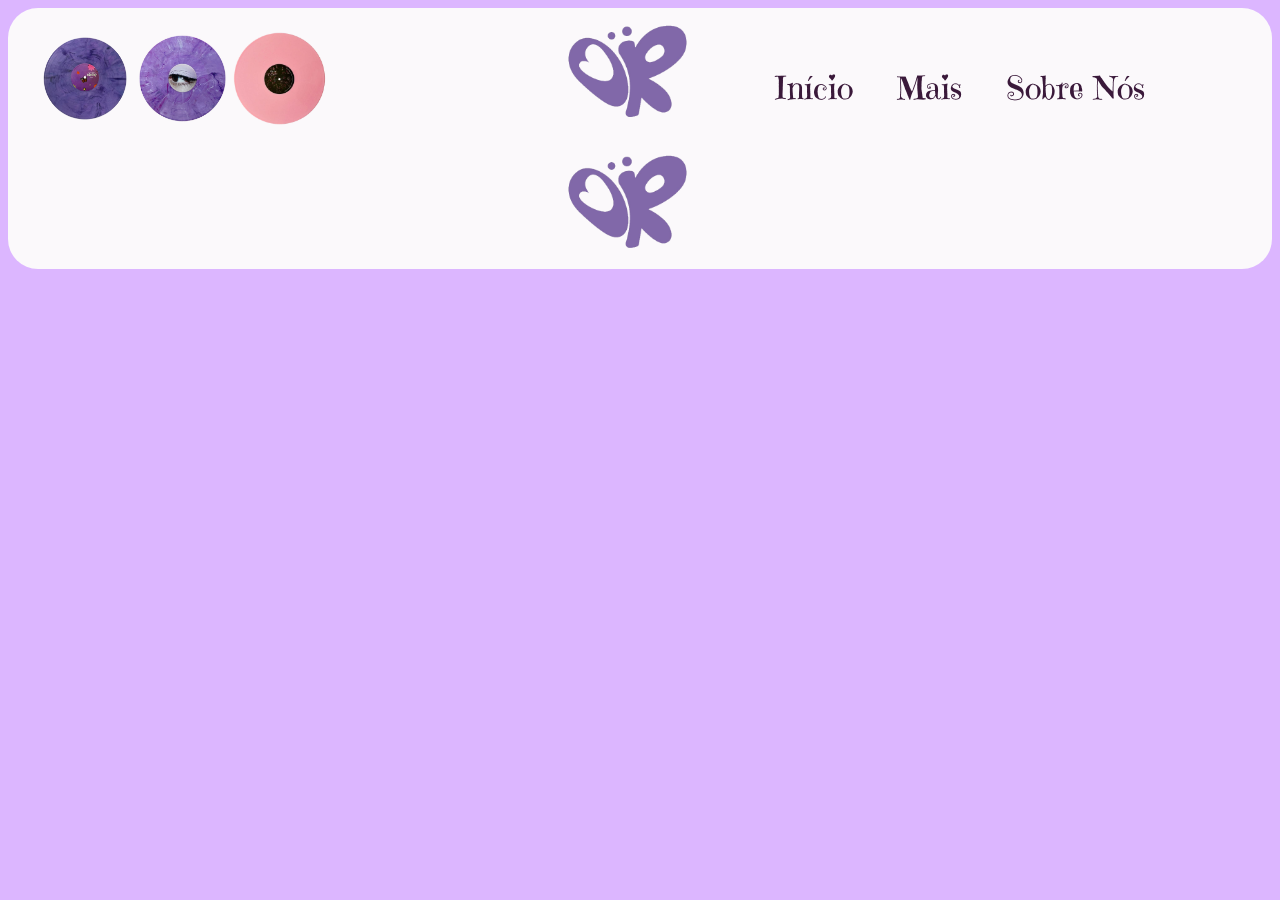
==== index.html @ c13c4cd6 "guts" ====
<!DOCTYPE html>
<html lang="pt-br">
<head>
	<meta charset="UTF-8"/>
	<title>OliviaRodrigo</title>
	<link rel="stylesheet" type="text/css" href="estilos.css">
</head>
<body>
	<header>
		<span class="discos">
			<a href="sour.html"><img class="disco" src="img/sour.png" alt="disco sour" width="7.5%"></a>
			<a href="guts.html"><img class="disco" src="img/guts.png" alt="disco guts" width="7.5%"></a>
			<a href="girllove.html"><img class="disco" src="img/youseem.png" alt=" disco you seem pretty sad..." width="7.5%"></a>
		</span>
		<a href="index.html"><img class="logo" src="img/Olivia _ Rodrigo = OR.png" alt="logo" width="10%"></a>
		<img class="logo" src="img/Olivia _ Rodrigo = OR.png" alt="logo" width="10%">
		<ol class="menu" type="I">
			<li><a href="index.html">Início</a></li>
			<li><a href="mais.html">Mais</a></li>
			<li><a href="sobre.html">Sobre Nós</a></li>
		</ol>
	</header>
	<article>

	</article>
	<footer>

	</footer>
</body>
</html>
---- estilos.css ----
@charset "UTF-8";
@import url('https://fonts.googleapis.com/css2?family=Edu+NSW+ACT+Cursive:wght@400..700&family=Lobster+Two:ital,wght@0,400;0,700;1,400;1,700&family=Plus+Jakarta+Sans:ital,wght@0,200..800;1,200..800&display=swap');
@import url('https://fonts.googleapis.com/css2?family=Emilys+Candy&family=Turret+Road:wght@200;300;400;500;700;800&display=swap');
header{
    background-color: rgb(251, 249, 251);
    border-radius: 30px;
}
header img.logo{
    margin-left: 44%;
}
span.discos{
    position: absolute;
    top: 3.5%;
    left: 3%;
}
img.disco{
    transition: all 9s;
}
img.disco:hover{
	transform: rotateZ(-360deg);
}
body{
    background-color: rgb(220, 182, 255);
}
ol.menu{
    list-style: none;
    position: absolute;
    top: 3.5%;
    right: 9%;
}
ol.menu li{
    text-align: right;
    font-family: 'Emilys Candy', sans-serif;
    display: inline-block;
    font-size: 200%;
    padding: 10px;
    margin: 10px;
}
a{
    text-decoration: none;
    color: rgb(58, 25, 58)
}
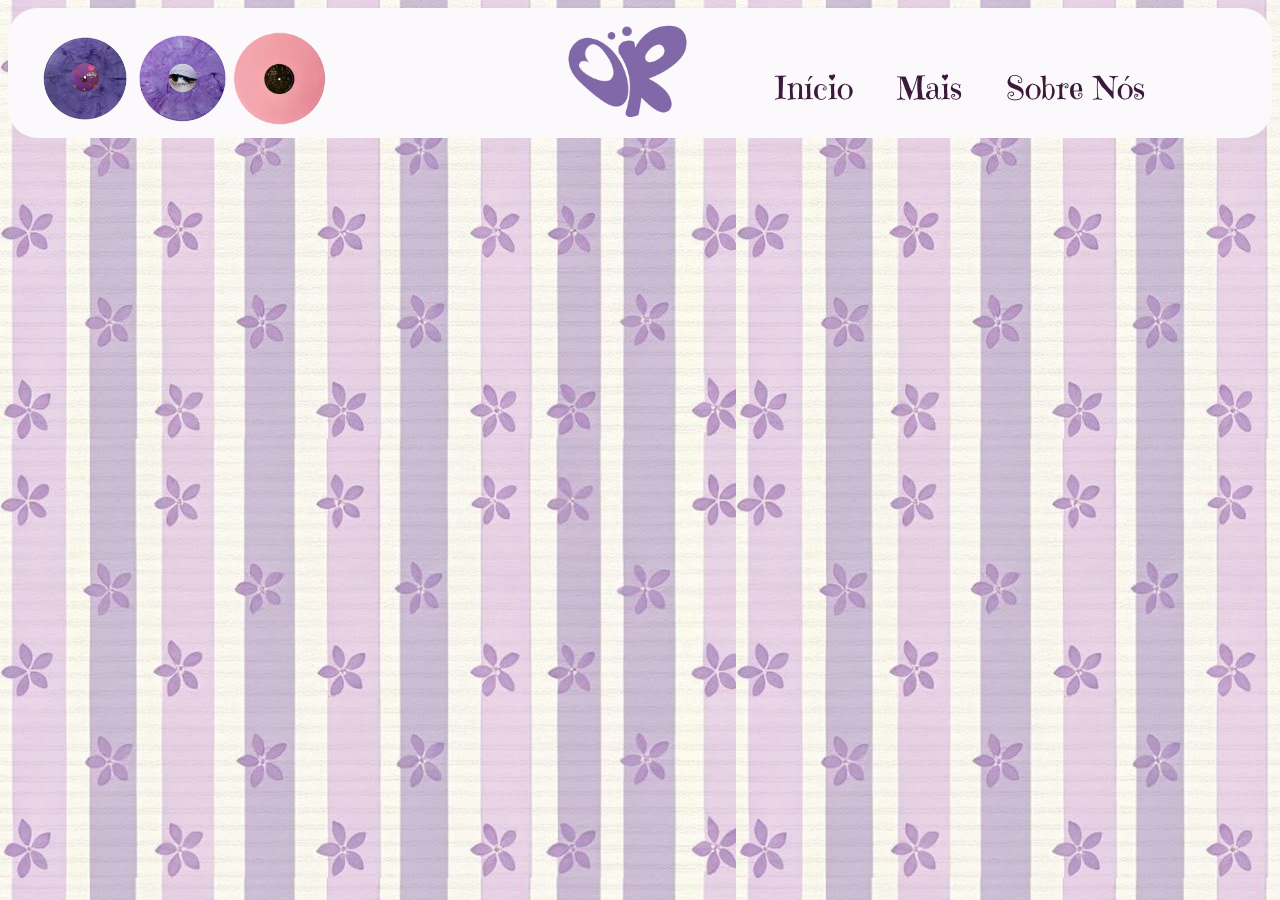
==== commit fd22cd5b: "Fazendo grande parte do Sour ^^" ====
--- a/index.html
+++ b/index.html
@@ -12,7 +12,6 @@
 			<a href="guts.html"><img class="disco" src="img/guts.png" alt="disco guts" width="7.5%"></a>
 			<a href="girllove.html"><img class="disco" src="img/youseem.png" alt=" disco you seem pretty sad..." width="7.5%"></a>
 		</span>
-		<a href="index.html"><img class="logo" src="img/Olivia _ Rodrigo = OR.png" alt="logo" width="10%"></a>
 		<img class="logo" src="img/Olivia _ Rodrigo = OR.png" alt="logo" width="10%">
 		<ol class="menu" type="I">
 			<li><a href="index.html">Início</a></li>
--- a/estilos.css
+++ b/estilos.css
@@ -20,7 +20,7 @@
 	transform: rotateZ(-360deg);
 }
 body{
-    background-color: rgb(220, 182, 255);
+    background: url("img/fundo.jpg");
 }
 ol.menu{
     list-style: none;
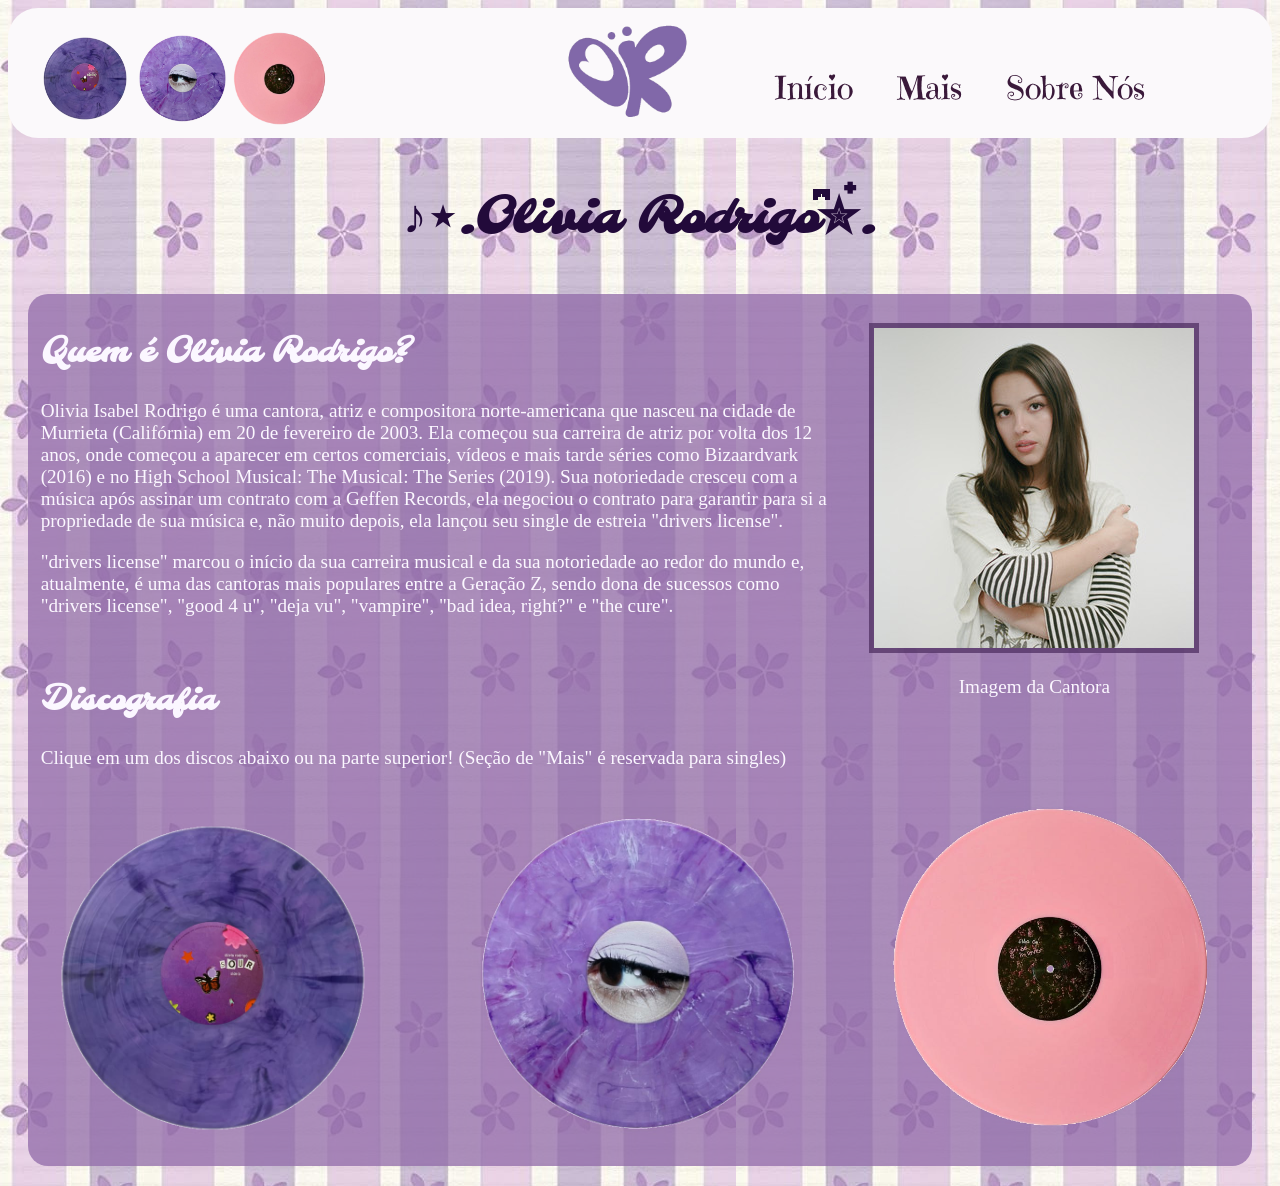
==== commit b2395a70: "Fazendo o início e mais um pouco dos outros sites :)" ====
--- a/index.html
+++ b/index.html
@@ -1,16 +1,19 @@
 <!DOCTYPE html>
 <html lang="pt-br">
+
 <head>
-	<meta charset="UTF-8"/>
+	<meta charset="UTF-8" />
 	<title>OliviaRodrigo</title>
 	<link rel="stylesheet" type="text/css" href="estilos.css">
 </head>
+
 <body>
 	<header>
 		<span class="discos">
 			<a href="sour.html"><img class="disco" src="img/sour.png" alt="disco sour" width="7.5%"></a>
 			<a href="guts.html"><img class="disco" src="img/guts.png" alt="disco guts" width="7.5%"></a>
-			<a href="girllove.html"><img class="disco" src="img/youseem.png" alt=" disco you seem pretty sad..." width="7.5%"></a>
+			<a href="girllove.html"><img class="disco" src="img/youseem.png" alt=" disco you seem pretty sad..."
+					width="7.5%"></a>
 		</span>
 		<img class="logo" src="img/Olivia _ Rodrigo = OR.png" alt="logo" width="10%">
 		<ol class="menu" type="I">
@@ -20,10 +23,36 @@
 		</ol>
 	</header>
 	<article>
-
+		<h1>♪⋆.Olivia Rodrigo✮๋ྀི.</h1>
+		<div class="texto">
+			<figure class="capa">
+				<img src="img/oliviarodrigo.jpg">
+				<p>Imagem da Cantora</p>
+			</figure>
+			<h2>Quem é Olivia Rodrigo?</h2>
+			<p>Olivia Isabel Rodrigo é uma cantora, atriz e compositora norte-americana que nasceu na cidade de Murrieta
+				(Califórnia) em 20 de fevereiro de 2003. Ela começou sua carreira de atriz por volta dos 12 anos, onde
+				começou a aparecer em certos comerciais, vídeos e mais tarde séries como Bizaardvark (2016) e no High
+				School Musical: The Musical: The Series (2019). Sua notoriedade cresceu com a música após assinar um
+				contrato com a Geffen Records, ela negociou o contrato para garantir para si a propriedade de sua música
+				e, não muito depois, ela lançou seu single de estreia "drivers license". </p>
+			<p>"drivers license" marcou o início da sua carreira musical e da sua notoriedade ao redor do mundo e,
+				atualmente, é uma das cantoras mais populares entre a Geração Z, sendo dona de sucessos como "drivers
+				license", "good 4 u", "deja vu", "vampire", "bad idea, right?" e "the cure". </p>
+				<br>
+			<h2>Discografia</h2>
+			<p>Clique em um dos discos abaixo ou na parte superior! (Seção de "Mais" é reservada para singles)</p>
+			<br>
+			<span class="discos2">
+			<a href="sour.html"><img class="disco" src="img/sour.png" alt="disco sour" width="80%"></a>
+			<a href="guts.html"><img class="disco" src="img/guts.png" alt="disco guts" width="80%"></a>
+			<a href="girllove.html"><img class="disco" src="img/youseem.png" alt=" disco you seem pretty sad..."
+					width="92%"></a>
+		</span>
 	</article>
 	<footer>
 
 	</footer>
 </body>
+
 </html>
--- a/estilos.css
+++ b/estilos.css
@@ -1,6 +1,5 @@
 @charset "UTF-8";
-@import url('https://fonts.googleapis.com/css2?family=Edu+NSW+ACT+Cursive:wght@400..700&family=Lobster+Two:ital,wght@0,400;0,700;1,400;1,700&family=Plus+Jakarta+Sans:ital,wght@0,200..800;1,200..800&display=swap');
-@import url('https://fonts.googleapis.com/css2?family=Emilys+Candy&family=Turret+Road:wght@200;300;400;500;700;800&display=swap');
+@import url('https://fonts.googleapis.com/css2?family=Emilys+Candy&family=Molle:ital@1&display=swap');
 header{
     background-color: rgb(251, 249, 251);
     border-radius: 30px;
@@ -38,5 +37,40 @@
 }
 a{
     text-decoration: none;
-    color: rgb(58, 25, 58)
+    color: rgb(58, 25, 58);
+    transition: all 1s;
+}
+a:hover{
+    color: rgb(168, 81, 168);
+}
+figure.capa{
+    float:right;
+    text-align: center;
+}
+figure.capa img{
+    border: solid 5px #4f2f62bf;
+}
+div.texto{
+    background-color: #916aa9bf;
+    padding: 1%;
+    border-radius: 20px;
+    color: rgb(251, 247, 255);
+    margin: 20px;
+}
+h1{
+    font-family: "Molle", sans-serif;
+    text-align: center;
+    color: rgb(34, 10, 58);
+    font-size: 300%;
+}
+h2{
+    font-family: "Molle", sans-serif;
+    font-size: 200%;
+}
+p{
+    font-size: 120%;
+}
+span.discos2{
+    display: flex;
+    flex: auto;
 }
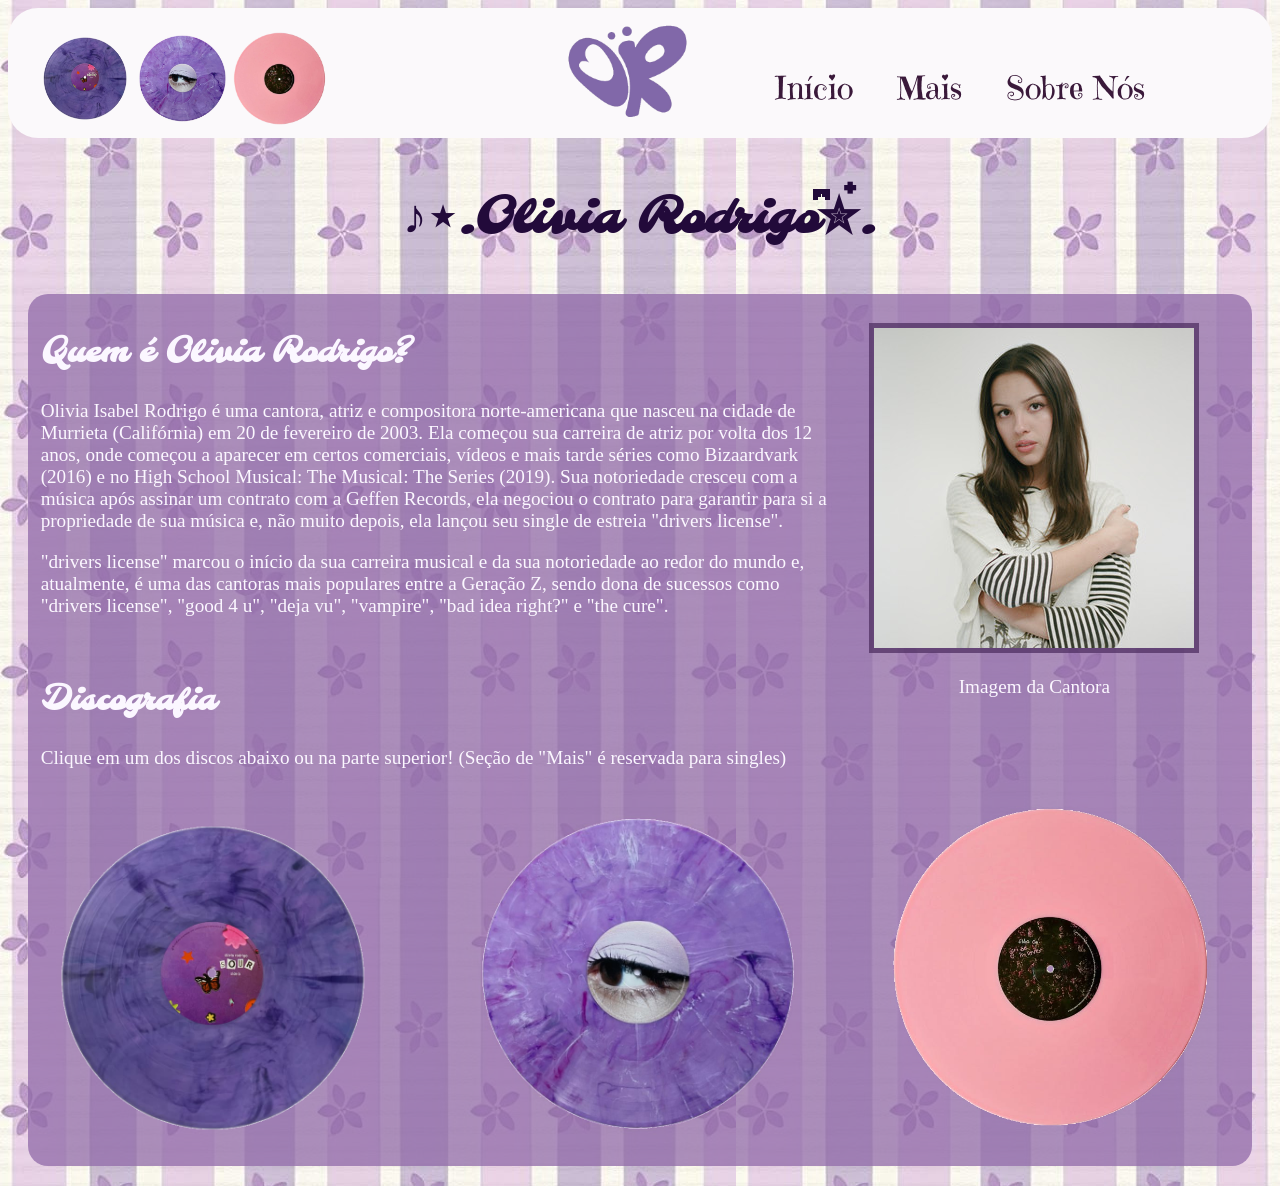
==== commit 32737971: "You seem pretty blablabla e mais do sour :D" ====
--- a/index.html
+++ b/index.html
@@ -38,7 +38,7 @@
 				e, não muito depois, ela lançou seu single de estreia "drivers license". </p>
 			<p>"drivers license" marcou o início da sua carreira musical e da sua notoriedade ao redor do mundo e,
 				atualmente, é uma das cantoras mais populares entre a Geração Z, sendo dona de sucessos como "drivers
-				license", "good 4 u", "deja vu", "vampire", "bad idea, right?" e "the cure". </p>
+				license", "good 4 u", "deja vu", "vampire", "bad idea right?" e "the cure". </p>
 				<br>
 			<h2>Discografia</h2>
 			<p>Clique em um dos discos abaixo ou na parte superior! (Seção de "Mais" é reservada para singles)</p>
@@ -49,6 +49,7 @@
 			<a href="girllove.html"><img class="disco" src="img/youseem.png" alt=" disco you seem pretty sad..."
 					width="92%"></a>
 		</span>
+		</div>
 	</article>
 	<footer>
 
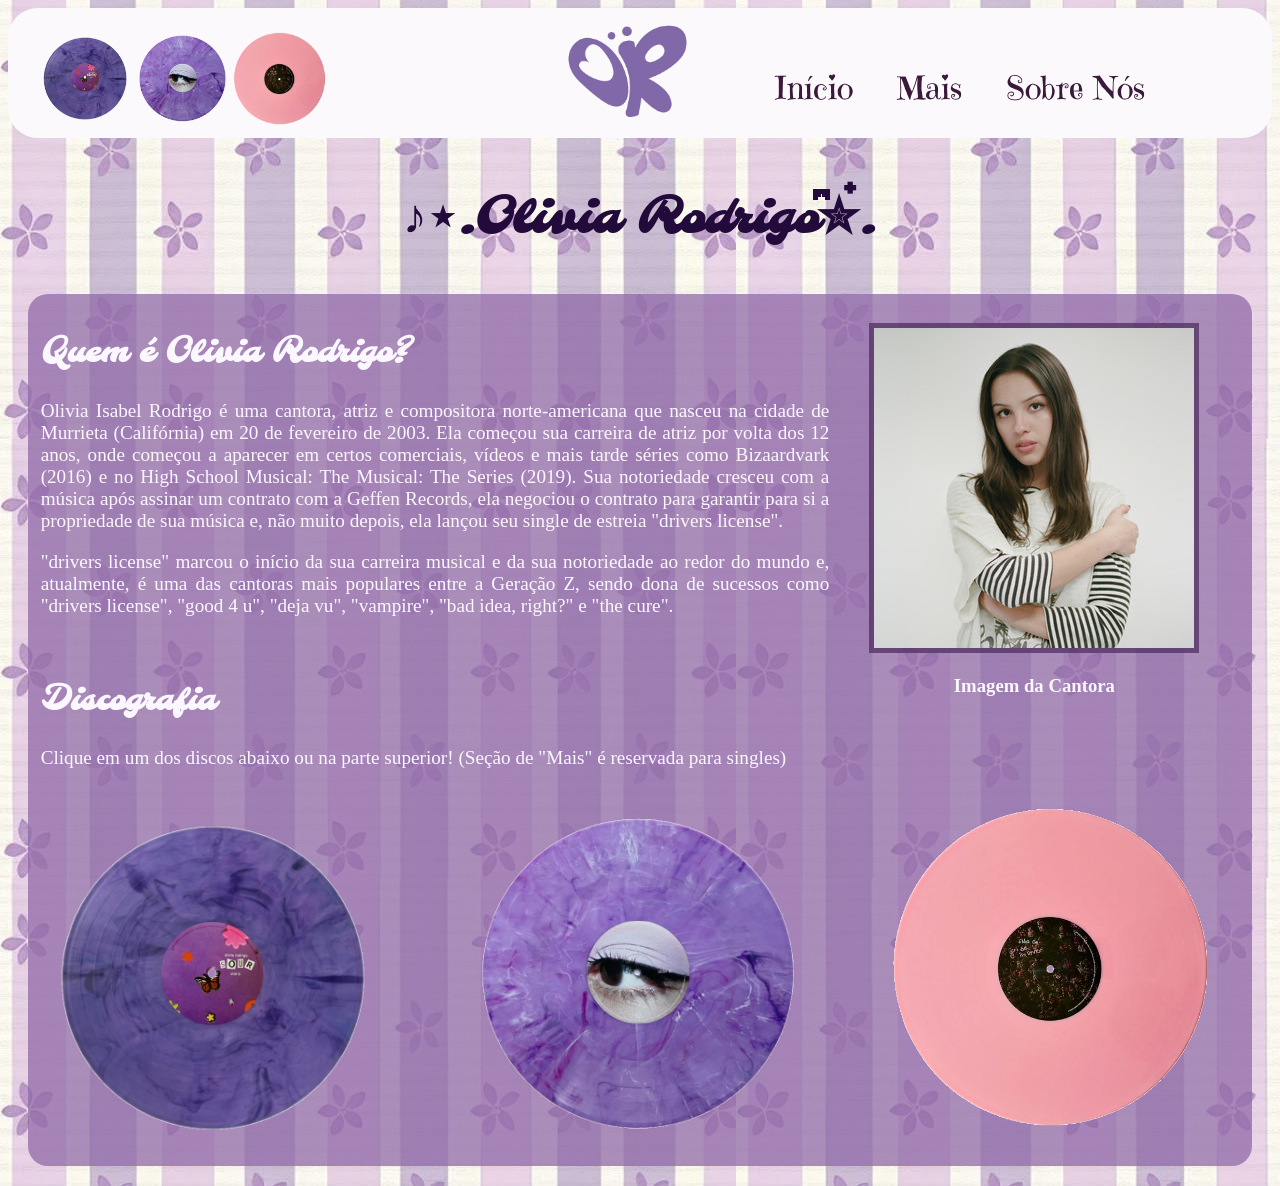
==== commit a0b5fa18: "atualizacao guts<3" ====
--- a/index.html
+++ b/index.html
@@ -27,7 +27,7 @@
 		<div class="texto">
 			<figure class="capa">
 				<img src="img/oliviarodrigo.jpg">
-				<p>Imagem da Cantora</p>
+				<h3>Imagem da Cantora</h3>
 			</figure>
 			<h2>Quem é Olivia Rodrigo?</h2>
 			<p>Olivia Isabel Rodrigo é uma cantora, atriz e compositora norte-americana que nasceu na cidade de Murrieta
@@ -38,7 +38,7 @@
 				e, não muito depois, ela lançou seu single de estreia "drivers license". </p>
 			<p>"drivers license" marcou o início da sua carreira musical e da sua notoriedade ao redor do mundo e,
 				atualmente, é uma das cantoras mais populares entre a Geração Z, sendo dona de sucessos como "drivers
-				license", "good 4 u", "deja vu", "vampire", "bad idea right?" e "the cure". </p>
+				license", "good 4 u", "deja vu", "vampire", "bad idea, right?" e "the cure". </p>
 				<br>
 			<h2>Discografia</h2>
 			<p>Clique em um dos discos abaixo ou na parte superior! (Seção de "Mais" é reservada para singles)</p>
@@ -49,7 +49,6 @@
 			<a href="girllove.html"><img class="disco" src="img/youseem.png" alt=" disco you seem pretty sad..."
 					width="92%"></a>
 		</span>
-		</div>
 	</article>
 	<footer>
 
--- a/estilos.css
+++ b/estilos.css
@@ -69,6 +69,7 @@
 }
 p{
     font-size: 120%;
+    text-align:justify;
 }
 span.discos2{
     display: flex;
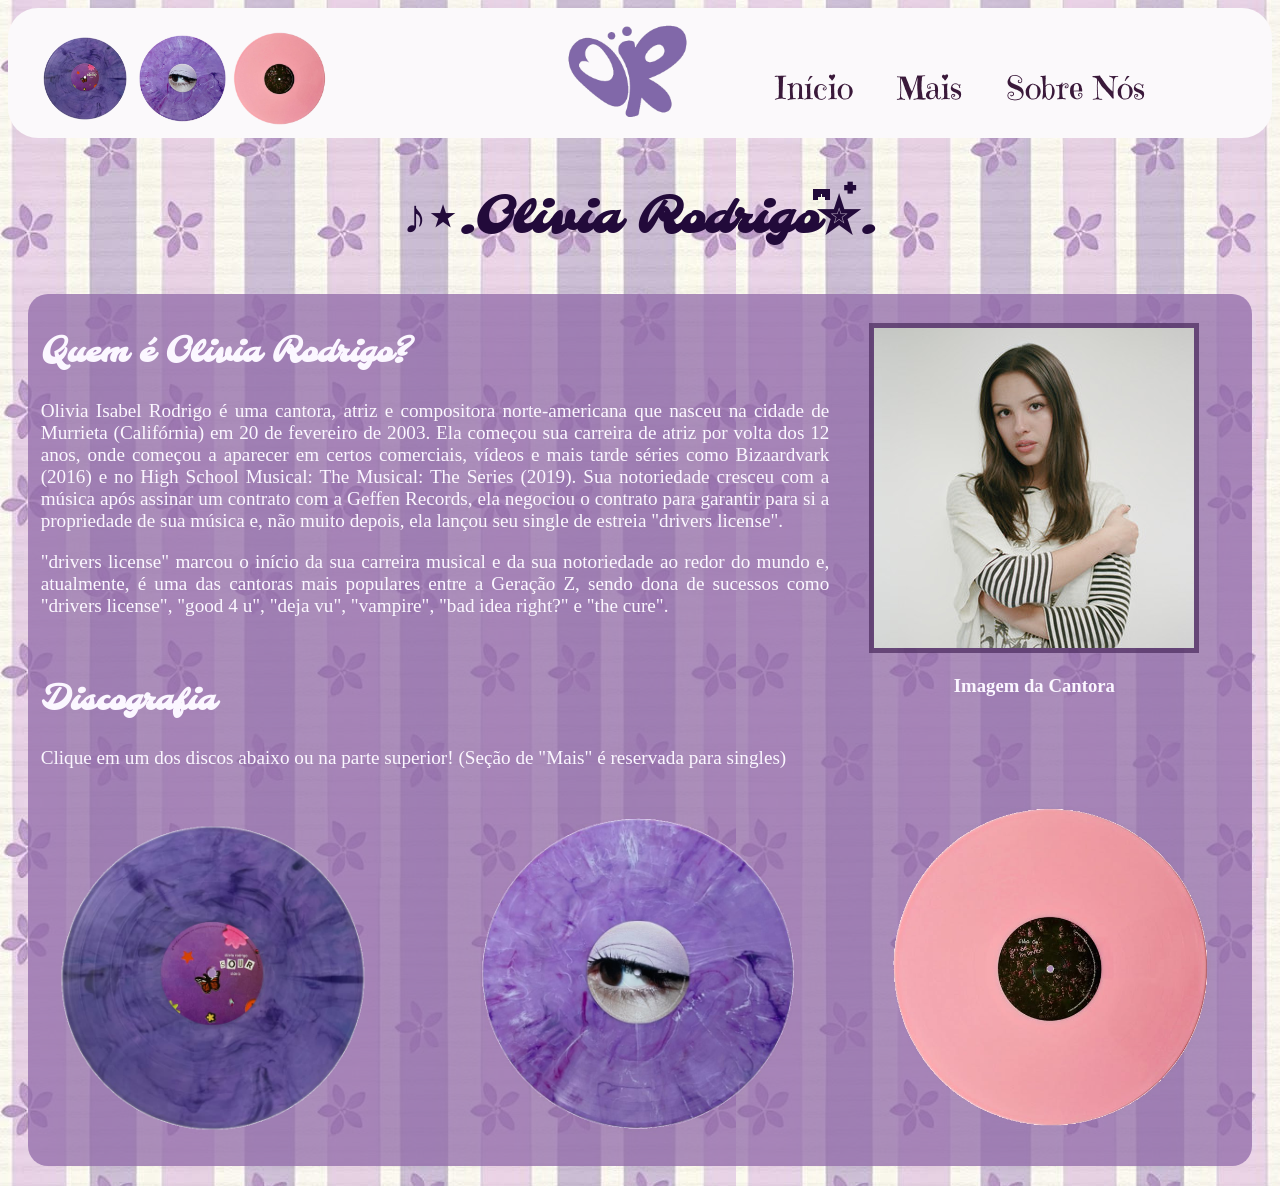
==== commit 23258568: "atualização guts<3" ====
--- a/index.html
+++ b/index.html
@@ -38,7 +38,7 @@
 				e, não muito depois, ela lançou seu single de estreia "drivers license". </p>
 			<p>"drivers license" marcou o início da sua carreira musical e da sua notoriedade ao redor do mundo e,
 				atualmente, é uma das cantoras mais populares entre a Geração Z, sendo dona de sucessos como "drivers
-				license", "good 4 u", "deja vu", "vampire", "bad idea, right?" e "the cure". </p>
+				license", "good 4 u", "deja vu", "vampire", "bad idea right?" e "the cure". </p>
 				<br>
 			<h2>Discografia</h2>
 			<p>Clique em um dos discos abaixo ou na parte superior! (Seção de "Mais" é reservada para singles)</p>
@@ -49,6 +49,7 @@
 			<a href="girllove.html"><img class="disco" src="img/youseem.png" alt=" disco you seem pretty sad..."
 					width="92%"></a>
 		</span>
+		</div>
 	</article>
 	<footer>
 
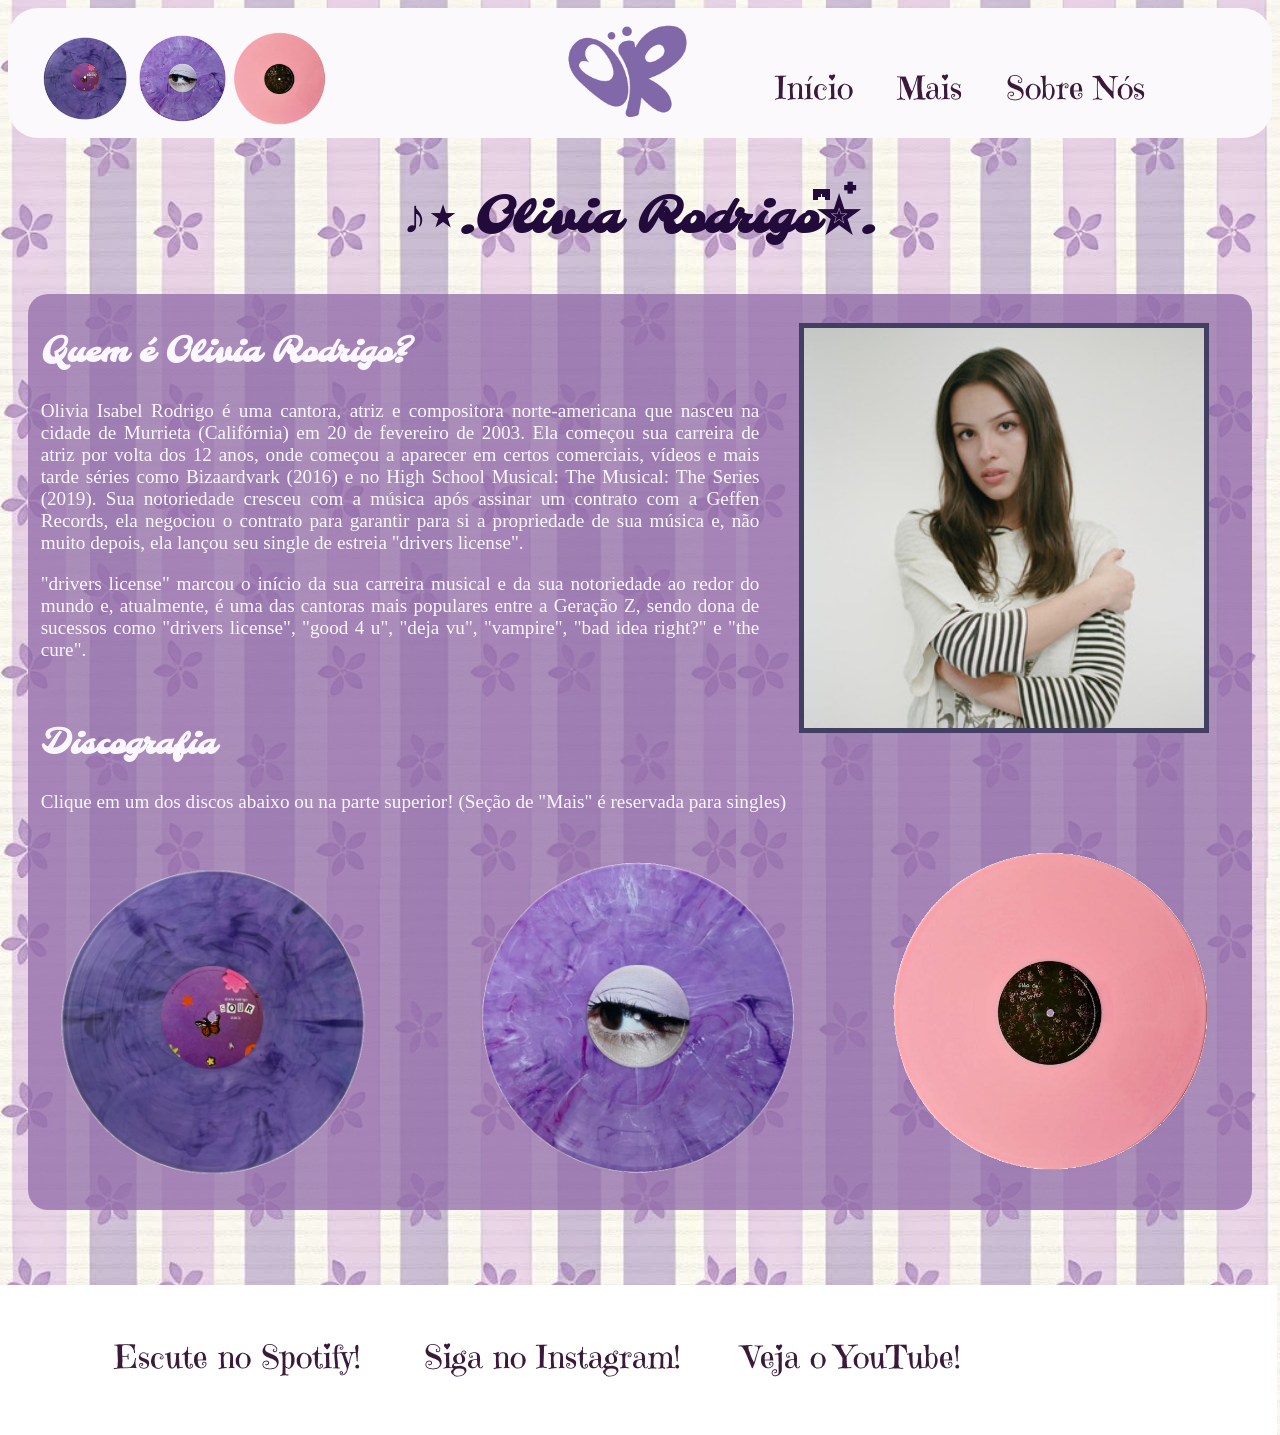
==== commit d34353bc: "fazendo mais coisas :)" ====
--- a/index.html
+++ b/index.html
@@ -25,9 +25,9 @@
 	<article>
 		<h1>♪⋆.Olivia Rodrigo✮๋ྀི.</h1>
 		<div class="texto">
-			<figure class="capa">
-				<img src="img/oliviarodrigo.jpg">
-				<h3>Imagem da Cantora</h3>
+			<figure class="olivia">
+				<img src="img/oliviarodrigohover.jpg" class="imagemhover">
+				<img src="img/oliviarodrigo.jpg" class="imagem">
 			</figure>
 			<h2>Quem é Olivia Rodrigo?</h2>
 			<p>Olivia Isabel Rodrigo é uma cantora, atriz e compositora norte-americana que nasceu na cidade de Murrieta
@@ -39,20 +39,28 @@
 			<p>"drivers license" marcou o início da sua carreira musical e da sua notoriedade ao redor do mundo e,
 				atualmente, é uma das cantoras mais populares entre a Geração Z, sendo dona de sucessos como "drivers
 				license", "good 4 u", "deja vu", "vampire", "bad idea right?" e "the cure". </p>
-				<br>
+			<br>
 			<h2>Discografia</h2>
 			<p>Clique em um dos discos abaixo ou na parte superior! (Seção de "Mais" é reservada para singles)</p>
 			<br>
 			<span class="discos2">
-			<a href="sour.html"><img class="disco" src="img/sour.png" alt="disco sour" width="80%"></a>
-			<a href="guts.html"><img class="disco" src="img/guts.png" alt="disco guts" width="80%"></a>
-			<a href="girllove.html"><img class="disco" src="img/youseem.png" alt=" disco you seem pretty sad..."
-					width="92%"></a>
-		</span>
+				<a href="sour.html"><img class="disco" src="img/sour.png" alt="disco sour" width="80%"></a>
+				<a href="guts.html"><img class="disco" src="img/guts.png" alt="disco guts" width="80%"></a>
+				<a href="girllove.html"><img class="disco" src="img/youseem.png" alt=" disco you seem pretty sad..."
+						width="92%"></a>
+			</span>
 		</div>
 	</article>
 	<footer>
-
+		<br>
+		<br>
+		<ol class="footer" type="I">
+			<li><a href="https://open.spotify.com/intl-pt/artist/1McMsnEElThX1knmY4oliG?si=X26vOqPHTG2lrJ6CuPXQ6g"
+					target="_blank">Escute no Spotify!</a></li>
+			<li><a href="https://www.instagram.com/oliviarodrigo/reels/" target="_blank">Siga no Instagram!</a></li>
+			<li><a href="https://www.youtube.com/channel/UCy3zgWom-5AGypGX_FVTKpg" target="_blank">Veja o YouTube!</a>
+			</li>
+		</ol>
 	</footer>
 </body>
 
--- a/estilos.css
+++ b/estilos.css
@@ -1,5 +1,7 @@
 @charset "UTF-8";
 @import url('https://fonts.googleapis.com/css2?family=Emilys+Candy&family=Molle:ital@1&display=swap');
+@import url('https://fonts.googleapis.com/css2?family=Limelight&display=swap');
+@import url('https://fonts.googleapis.com/css2?family=DynaPuff:wght@400..700&display=swap');
 header{
     background-color: rgb(251, 249, 251);
     border-radius: 30px;
@@ -74,4 +76,221 @@
 span.discos2{
     display: flex;
     flex: auto;
+}
+img.sobre{
+    border: solid 5px rgba(178,99,211, 0.8);
+    border-radius: 50px;
+    display: block;
+    margin-left: auto;
+    margin-right: auto;
+    box-shadow: 0px 0px 20px 5px rgba(178,99,211, 0.8);
+}
+figure.sobre2 img {
+  position: absolute;
+  transition: opacity 0.4s ease;
+}
+img.sobrehover {
+  opacity: 0;
+}
+figure.nós:hover img.sobrehover {
+  opacity: 1;
+  box-shadow: 0px 0px 20px 10px rgba(97, 24, 128, 0.8);
+}
+figure.nós{
+  position: relative;
+  flex-shrink: 0;
+}
+figure.nós img{
+  position: absolute;
+  transition: opacity 0.4s ease;
+  border-radius:50px;
+}
+h1.criadores{
+    font-family: "Molle", sans-serif;
+    color: rgb(148, 17, 188);
+    font-size: 250%;
+    position: relative;
+    text-align: center;
+}
+p.descricao{
+    font-size: 120%;
+    position: relative;
+    text-align: justify;
+}
+div.texto2{
+    background-color: rgba(178, 99, 211, 0.8);
+    padding: 1%;
+    border-radius: 20px;
+    color: rgb(251, 247, 255);
+    margin: 20px;
+    float:right;
+    box-sizing:border-box;
+    width: 50%;
+}
+p.descricao{
+    font-size: 120%;
+    position: relative;
+    text-align: justify;
+    margin-left: 20px;
+}
+table.tabela {
+    clear: both; /* Garante que a tabela fique ABAIXO das imagens e do texto flutuante */
+    width: 80%;
+    margin: 40px auto; /* Centraliza a tabela e dá espaço acima/abaixo */
+    color: rgb(148, 17, 188); /* Garante uma cor visível para o texto */
+    background-color: rgba(255, 255, 255, 0.418); /* Fundo claro para destacar */
+    border-collapse: collapse;
+    position: relative;
+    z-index: 999; /* Garante que fique na frente de outros elementos */
+}
+
+table.tabela th{
+    border: 2px solid rgb(148, 17, 188);
+    padding: 10px;
+    text-align: left;
+    font-size: 30px;
+     font-family: "Molle", sans-serif;
+    background-color: rgba(175, 7, 242, 0.295);
+}
+table.tabela td{
+    border: 2px solid rgb(124, 47, 146);
+    padding: 10px;
+    text-align: left;
+    font-size: 30px;
+    font-family: "DynaPuff", system-ui;
+    color: rgb(255, 255, 255);
+    text-shadow: 10px 5px 7px rgb(94, 16, 117);
+    background-color: rgba(173, 99, 194, 0.264);
+}
+tbody {
+    border: 2px solid rgb(148, 17, 188);
+    padding: 10px;
+    text-align: center;
+    font-size: 40px;
+}
+figure.capahighschool{
+    float: left;
+    width: 300px;
+    height: 300px;
+}
+div.highschool{
+    background-color: rgba(162, 54, 54, 0.423);
+    padding: 2%;
+    margin-left: 300px;
+    border-radius: 20px;
+}
+figure.capahighschool img{
+    border:rgb(49, 27, 6) 7px solid;
+    position: absolute;
+    transition: opacity 0.4s ease;
+}
+figure.capacantcatch{
+    float: left;
+    width: 300px;
+    height: 300px;
+}
+div.cantcatch{
+    background-color: rgba(162, 97, 54, 0.423);
+    padding: 2%;
+    margin-left: 300px;
+    border-radius: 20px;
+}
+figure.capacantcatch img{
+    border:rgb(49, 6, 38) 7px solid;
+    position: absolute;
+    transition: opacity 0.4s ease;
+}
+figure.capaserenajoy{
+    float: left;
+    width: 300px;
+    height: 300px;
+}
+div.serenajoy{
+    background-color: rgba(162, 54, 113, 0.423);
+    padding: 2%;
+    margin-left: 300px;
+    border-radius: 20px;
+}
+figure.capaserenajoy img{
+    border:rgb(49, 6, 6) 7px solid;
+    position: absolute;
+    transition: opacity 0.4s ease;
+}
+figure.capaexpectations{
+    float: left;
+    width: 300px;
+    height: 300px;
+}
+div.expectations{
+    background-color: rgba(162, 54, 54, 0.423);
+    padding: 2%;
+    margin-left: 300px;
+    border-radius: 20px;
+}
+figure.capaexpectations img{
+    border:rgb(49, 6, 6) 7px solid;
+    position: absolute;
+    transition: opacity 0.4s ease;
+}
+figure.capatakemehome{
+    float: left;
+    width: 300px;
+    height: 300px;
+}
+div.takemehome{
+    background-color: rgba(54, 61, 162, 0.423);
+    padding: 2%;
+    margin-left: 300px;
+    border-radius: 20px;
+}
+figure.capatakemehome img{
+    border:rgb(19, 6, 49) 7px solid;
+    position: absolute;
+    transition: opacity 0.4s ease;
+}
+footer{
+    background-color: white;
+    margin-top: 75px;
+    width: 101.2%;
+    margin-left: -10px;
+    margin-right: -10px;
+    margin-bottom: -10px;
+    height: 150px;
+}
+ol.footer{
+    list-style: none;
+    position: absolute;
+    right: 290px;
+}
+ol.footer li{
+    margin-left: 30px;
+    margin-right: 30px;
+    text-align: right;
+    font-family: 'Emilys Candy', sans-serif;
+    display: inline-block;
+    font-size: 200%;
+}
+figure.olivia{
+    position: relative;
+    width: 400px; 
+    height: 400px;
+    box-sizing: border-box;
+    float:right;
+    text-align: center;
+}
+figure.olivia img {
+  position: absolute;
+  top: 0;
+  left: 0;
+  width: 100%;
+  height: 100%;
+  object-fit: cover;
+  transition: opacity 0.4s ease;
+  border: solid 5px rgba(63, 60, 95, 0.8);
+}
+img.imagem{
+    opacity:1;
+}
+figure.olivia:hover img.imagem {
+    opacity:0;
 }
